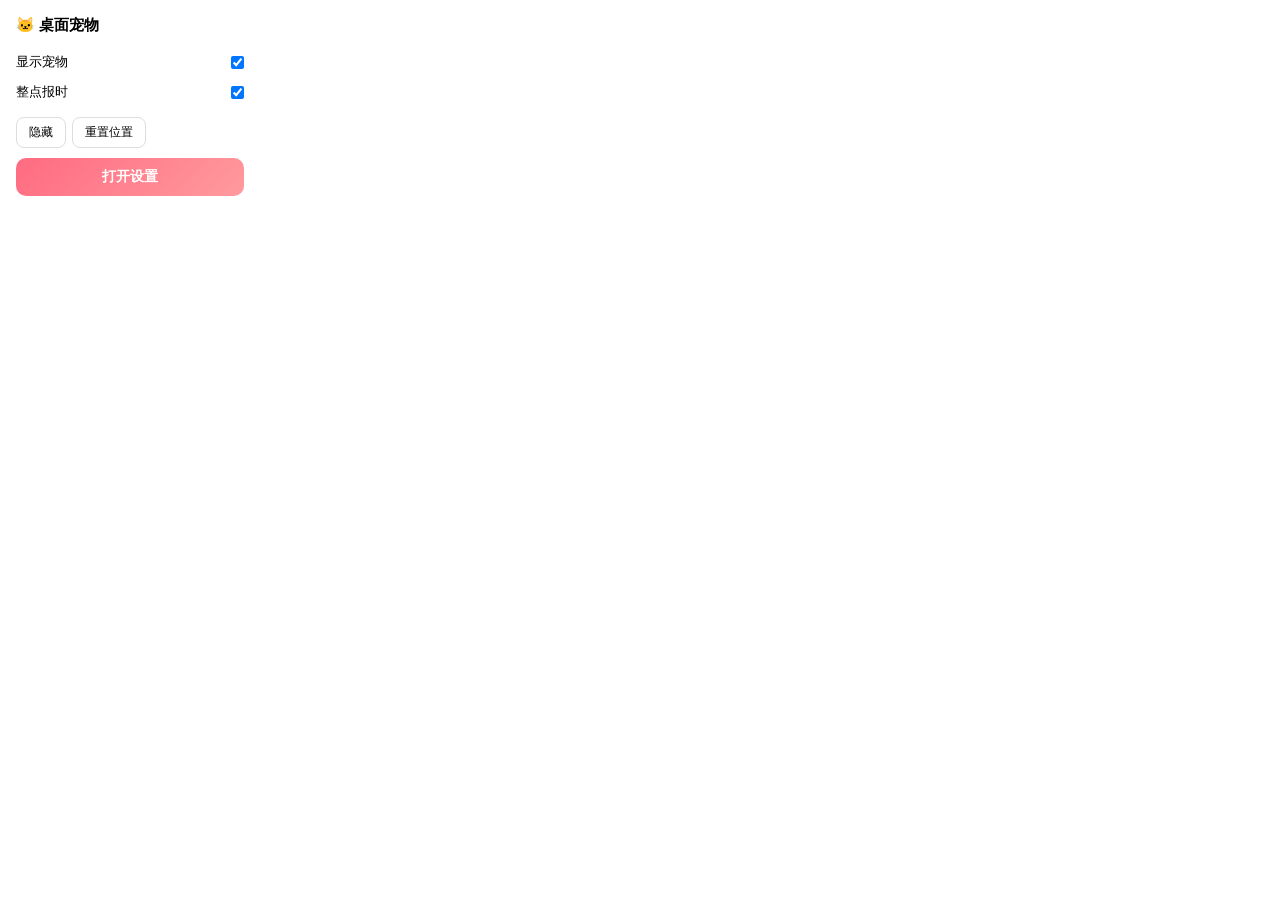
==== extension/popup.html @ 4a2c91ea "feat: Web悬浮桌面宠物 核心功能： - 悬浮容器：透明无边框、自由拖动、边缘吸附、物理回弹 - 帧动画引擎：PNG序列帧播放、GIF支持、自动高清适配 - 状态机：idle/clicked/d" ====
<!DOCTYPE html>
<html>
<head>
<meta charset="UTF-8">
<style>
* { margin: 0; padding: 0; box-sizing: border-box; }
body { width: 260px; font-family: -apple-system, sans-serif; font-size: 13px; padding: 16px; }
h3 { font-size: 15px; margin-bottom: 12px; }
.row { display: flex; justify-content: space-between; align-items: center; padding: 6px 0; }
.toggle-btn {
  width: 100%; padding: 10px; border: none; border-radius: 10px;
  background: linear-gradient(135deg, #FF6B81, #FF9A9E); color: #fff;
  font-size: 14px; font-weight: 600; cursor: pointer; margin-top: 10px;
}
.toggle-btn:hover { opacity: 0.9; }
.btn { padding: 6px 12px; border: 1px solid #ddd; border-radius: 8px; background: #fff; cursor: pointer; font-size: 12px; }
.btn:hover { background: #f5f5f5; }
.actions { display: flex; gap: 6px; margin-top: 10px; }
</style>
</head>
<body>
<h3>🐱 桌面宠物</h3>
<div class="row"><span>显示宠物</span><input type="checkbox" id="enabled" checked></div>
<div class="row"><span>整点报时</span><input type="checkbox" id="hourly" checked></div>
<div class="actions">
  <button class="btn" id="hide-btn">隐藏</button>
  <button class="btn" id="reset-btn">重置位置</button>
</div>
<button class="toggle-btn" id="settings-btn">打开设置</button>
<script src="popup.js"></script>
</body>
</html>
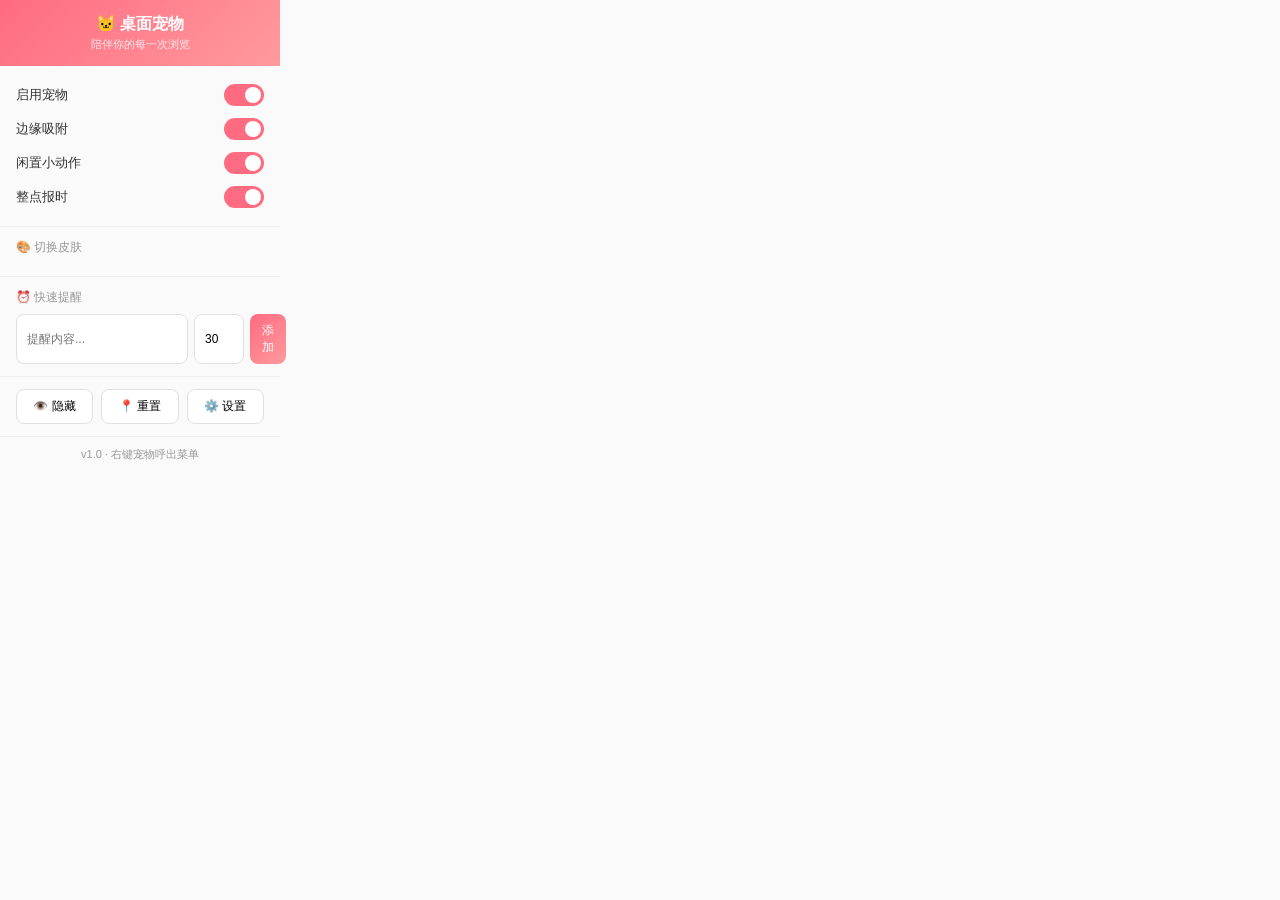
==== commit 02e3818e: "feat: 完善Chrome插件版 - 完善 content script：延迟注入、iframe 防重复、配置同步 - 增强 popup 面板：皮肤切换、快速提醒、开关控制 - 优化 backgro" ====
--- a/extension/popup.html
+++ b/extension/popup.html
@@ -1,32 +1,136 @@
 <!DOCTYPE html>
-<html>
+<html lang="zh-CN">
 <head>
 <meta charset="UTF-8">
 <style>
 * { margin: 0; padding: 0; box-sizing: border-box; }
-body { width: 260px; font-family: -apple-system, sans-serif; font-size: 13px; padding: 16px; }
-h3 { font-size: 15px; margin-bottom: 12px; }
-.row { display: flex; justify-content: space-between; align-items: center; padding: 6px 0; }
-.toggle-btn {
-  width: 100%; padding: 10px; border: none; border-radius: 10px;
-  background: linear-gradient(135deg, #FF6B81, #FF9A9E); color: #fff;
-  font-size: 14px; font-weight: 600; cursor: pointer; margin-top: 10px;
+body {
+  width: 280px; font-family: -apple-system, BlinkMacSystemFont, 'Segoe UI', sans-serif;
+  font-size: 13px; background: #FAFAFA; color: #333;
 }
-.toggle-btn:hover { opacity: 0.9; }
-.btn { padding: 6px 12px; border: 1px solid #ddd; border-radius: 8px; background: #fff; cursor: pointer; font-size: 12px; }
-.btn:hover { background: #f5f5f5; }
-.actions { display: flex; gap: 6px; margin-top: 10px; }
+.header {
+  background: linear-gradient(135deg, #FF6B81, #FF9A9E);
+  color: #fff; padding: 14px 16px; text-align: center;
+}
+.header h3 { font-size: 16px; margin-bottom: 2px; }
+.header p { font-size: 11px; opacity: 0.85; }
+.section { padding: 12px 16px; border-bottom: 1px solid #f0f0f0; }
+.section:last-child { border-bottom: none; }
+.row {
+  display: flex; justify-content: space-between; align-items: center;
+  padding: 6px 0;
+}
+.row label { font-size: 13px; }
+/* Toggle switch */
+.switch { position: relative; width: 40px; height: 22px; }
+.switch input { opacity: 0; width: 0; height: 0; }
+.slider {
+  position: absolute; top: 0; left: 0; right: 0; bottom: 0;
+  background: #ccc; border-radius: 11px; cursor: pointer; transition: 0.3s;
+}
+.slider::before {
+  content: ''; position: absolute; height: 16px; width: 16px;
+  left: 3px; bottom: 3px; background: #fff; border-radius: 50%; transition: 0.3s;
+}
+input:checked + .slider { background: #FF6B81; }
+input:checked + .slider::before { transform: translateX(18px); }
+/* Buttons */
+.btn-row { display: flex; gap: 8px; flex-wrap: wrap; }
+.btn {
+  flex: 1; min-width: 60px; padding: 8px 12px; border: 1px solid #e0e0e0;
+  border-radius: 8px; background: #fff; cursor: pointer; font-size: 12px;
+  text-align: center; transition: all 0.2s;
+}
+.btn:hover { background: #f5f5f5; border-color: #FF6B81; }
+.btn-primary {
+  background: linear-gradient(135deg, #FF6B81, #FF9A9E);
+  color: #fff; border: none;
+}
+.btn-primary:hover { opacity: 0.9; }
+/* Skin list */
+.skin-list { display: flex; gap: 6px; flex-wrap: wrap; margin-top: 8px; }
+.skin-item {
+  padding: 5px 12px; border: 2px solid #eee; border-radius: 8px;
+  cursor: pointer; font-size: 12px; transition: all 0.2s;
+}
+.skin-item:hover { border-color: #FFB6C1; }
+.skin-item.active { border-color: #FF6B81; background: #FFE8E8; color: #FF6B81; font-weight: 600; }
+/* Quick reminder */
+.reminder-input {
+  display: flex; gap: 6px; margin-top: 8px;
+}
+.reminder-input input {
+  flex: 1; padding: 6px 10px; border: 1px solid #e0e0e0; border-radius: 8px;
+  font-size: 12px; outline: none;
+}
+.reminder-input input:focus { border-color: #FF6B81; }
+.footer {
+  text-align: center; padding: 10px; font-size: 11px; color: #999;
+}
 </style>
 </head>
 <body>
-<h3>🐱 桌面宠物</h3>
-<div class="row"><span>显示宠物</span><input type="checkbox" id="enabled" checked></div>
-<div class="row"><span>整点报时</span><input type="checkbox" id="hourly" checked></div>
-<div class="actions">
-  <button class="btn" id="hide-btn">隐藏</button>
-  <button class="btn" id="reset-btn">重置位置</button>
+
+<div class="header">
+  <h3>🐱 桌面宠物</h3>
+  <p>陪伴你的每一次浏览</p>
 </div>
-<button class="toggle-btn" id="settings-btn">打开设置</button>
+
+<div class="section">
+  <div class="row">
+    <label>启用宠物</label>
+    <label class="switch">
+      <input type="checkbox" id="enabled" checked>
+      <span class="slider"></span>
+    </label>
+  </div>
+  <div class="row">
+    <label>边缘吸附</label>
+    <label class="switch">
+      <input type="checkbox" id="edge-snap" checked>
+      <span class="slider"></span>
+    </label>
+  </div>
+  <div class="row">
+    <label>闲置小动作</label>
+    <label class="switch">
+      <input type="checkbox" id="idle-enabled" checked>
+      <span class="slider"></span>
+    </label>
+  </div>
+  <div class="row">
+    <label>整点报时</label>
+    <label class="switch">
+      <input type="checkbox" id="hourly" checked>
+      <span class="slider"></span>
+    </label>
+  </div>
+</div>
+
+<div class="section">
+  <label style="font-size:12px;color:#999;">🎨 切换皮肤</label>
+  <div class="skin-list" id="skin-list"></div>
+</div>
+
+<div class="section">
+  <label style="font-size:12px;color:#999;">⏰ 快速提醒</label>
+  <div class="reminder-input">
+    <input type="text" id="reminder-text" placeholder="提醒内容...">
+    <input type="number" id="reminder-minutes" placeholder="分钟" value="30" style="width:50px">
+    <button class="btn btn-primary" id="add-reminder" style="min-width:auto">添加</button>
+  </div>
+</div>
+
+<div class="section">
+  <div class="btn-row">
+    <button class="btn" id="hide-btn">👁️ 隐藏</button>
+    <button class="btn" id="reset-btn">📍 重置</button>
+    <button class="btn" id="settings-btn">⚙️ 设置</button>
+  </div>
+</div>
+
+<div class="footer">v1.0 · 右键宠物呼出菜单</div>
+
 <script src="popup.js"></script>
 </body>
 </html>
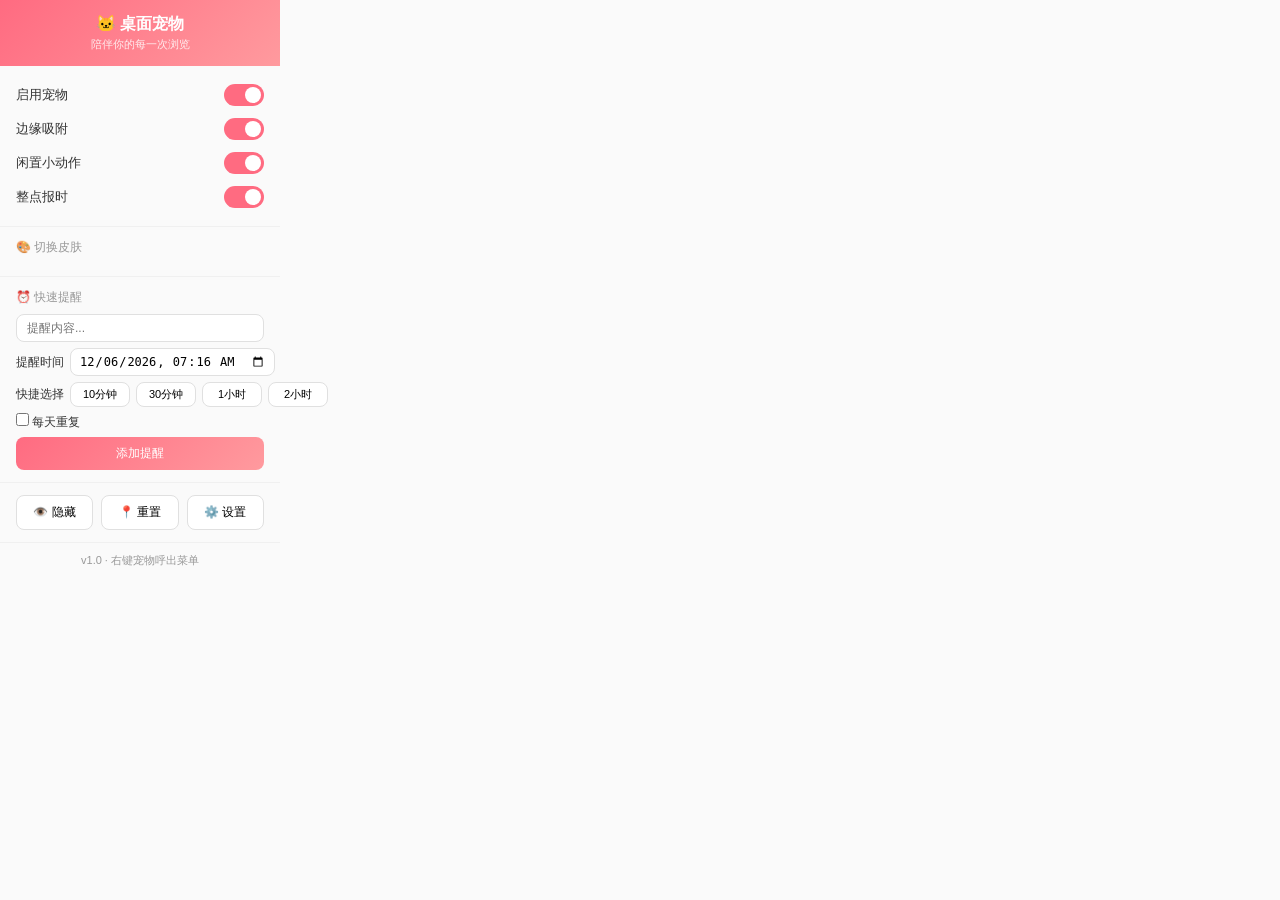
==== commit 0fa83af9: "fix: v1.2.0 修复三个问题 1. 默认宠物改为emoji显示（🐱🐶🐰🐼🦊🐧），不再用像素图片 2. 修复刷新页面配置丢失：同步chrome.storage.local到localStorag" ====
--- a/extension/popup.html
+++ b/extension/popup.html
@@ -114,10 +114,25 @@
 
 <div class="section">
   <label style="font-size:12px;color:#999;">⏰ 快速提醒</label>
-  <div class="reminder-input">
-    <input type="text" id="reminder-text" placeholder="提醒内容...">
-    <input type="number" id="reminder-minutes" placeholder="分钟" value="30" style="width:50px">
-    <button class="btn btn-primary" id="add-reminder" style="min-width:auto">添加</button>
+  <div style="margin-top:8px;display:flex;flex-direction:column;gap:6px">
+    <input type="text" id="reminder-text" placeholder="提醒内容..." style="padding:6px 10px;border:1px solid #e0e0e0;border-radius:8px;font-size:12px;outline:none">
+    <div style="display:flex;gap:6px;align-items:center">
+      <label style="font-size:12px;white-space:nowrap">提醒时间</label>
+      <input type="datetime-local" id="reminder-time" style="flex:1;padding:5px 8px;border:1px solid #e0e0e0;border-radius:8px;font-size:12px;outline:none">
+    </div>
+    <div style="display:flex;gap:6px;align-items:center">
+      <label style="font-size:12px;white-space:nowrap">快捷选择</label>
+      <button class="btn" id="rem-10m" style="padding:4px 8px;font-size:11px">10分钟</button>
+      <button class="btn" id="rem-30m" style="padding:4px 8px;font-size:11px">30分钟</button>
+      <button class="btn" id="rem-1h" style="padding:4px 8px;font-size:11px">1小时</button>
+      <button class="btn" id="rem-2h" style="padding:4px 8px;font-size:11px">2小时</button>
+    </div>
+    <div style="display:flex;gap:6px;align-items:center">
+      <label style="font-size:12px;white-space:nowrap">
+        <input type="checkbox" id="reminder-repeat"> 每天重复
+      </label>
+    </div>
+    <button class="btn btn-primary" id="add-reminder" style="width:100%">添加提醒</button>
   </div>
 </div>
 
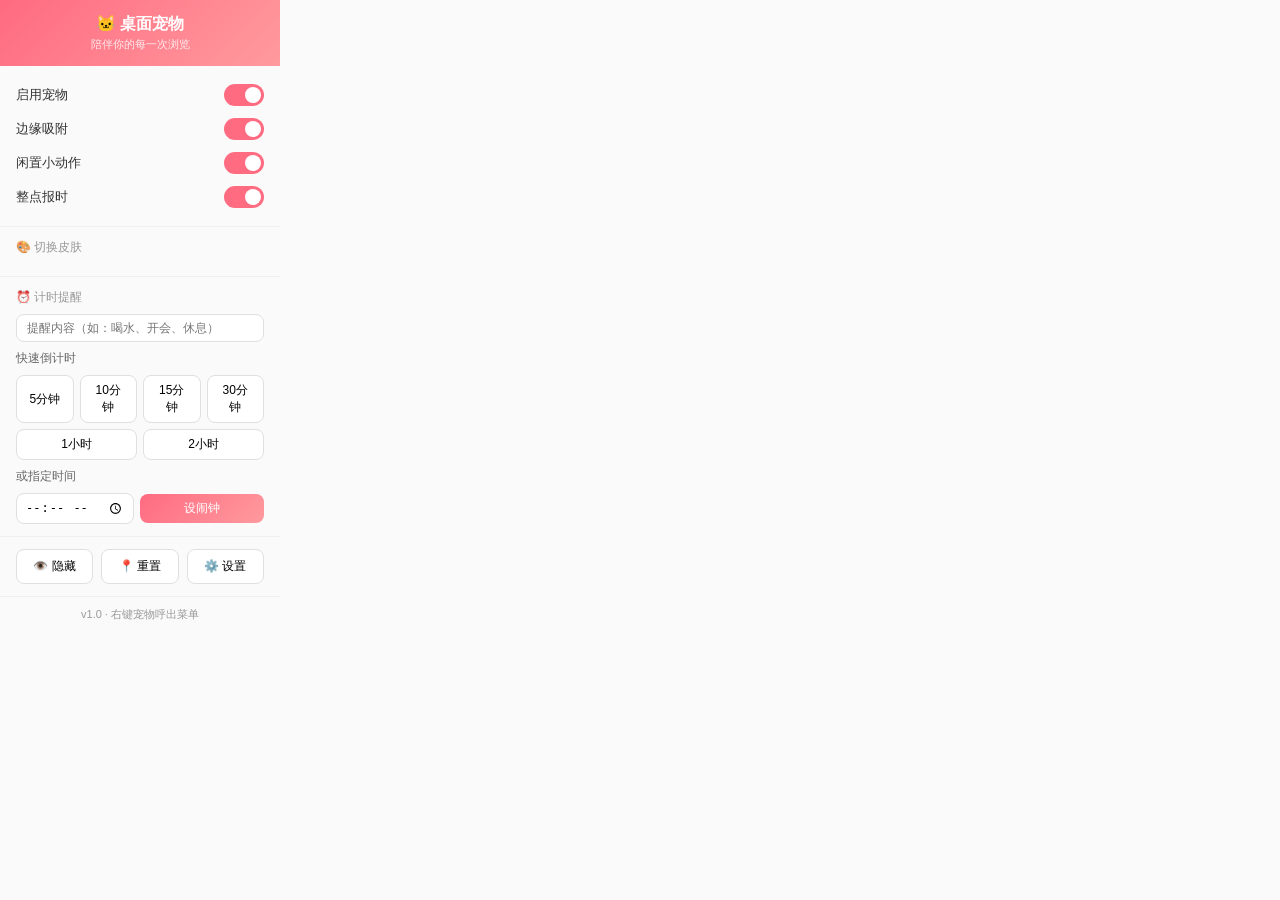
==== commit d3ec9c39: "fix: v1.3.0 提醒改为计时器+闹钟模式 - 移除每天重复选项 - 快速倒计时：5/10/15/30分钟、1/2小时，单击选中，双击直接设置 - 指定时间闹钟：time picker选择具体时" ====
--- a/extension/popup.html
+++ b/extension/popup.html
@@ -113,26 +113,23 @@
 </div>
 
 <div class="section">
-  <label style="font-size:12px;color:#999;">⏰ 快速提醒</label>
-  <div style="margin-top:8px;display:flex;flex-direction:column;gap:6px">
-    <input type="text" id="reminder-text" placeholder="提醒内容..." style="padding:6px 10px;border:1px solid #e0e0e0;border-radius:8px;font-size:12px;outline:none">
+  <label style="font-size:12px;color:#999;">⏰ 计时提醒</label>
+  <div style="margin-top:8px;display:flex;flex-direction:column;gap:8px">
+    <input type="text" id="reminder-text" placeholder="提醒内容（如：喝水、开会、休息）" style="padding:6px 10px;border:1px solid #e0e0e0;border-radius:8px;font-size:12px;outline:none">
+    <div style="font-size:12px;color:#666">快速倒计时</div>
+    <div style="display:flex;gap:6px;flex-wrap:wrap">
+      <button class="btn timer-btn" data-min="5" style="padding:6px 10px;font-size:12px;flex:1;min-width:50px">5分钟</button>
+      <button class="btn timer-btn" data-min="10" style="padding:6px 10px;font-size:12px;flex:1;min-width:50px">10分钟</button>
+      <button class="btn timer-btn" data-min="15" style="padding:6px 10px;font-size:12px;flex:1;min-width:50px">15分钟</button>
+      <button class="btn timer-btn" data-min="30" style="padding:6px 10px;font-size:12px;flex:1;min-width:50px">30分钟</button>
+      <button class="btn timer-btn" data-min="60" style="padding:6px 10px;font-size:12px;flex:1;min-width:50px">1小时</button>
+      <button class="btn timer-btn" data-min="120" style="padding:6px 10px;font-size:12px;flex:1;min-width:50px">2小时</button>
+    </div>
+    <div style="font-size:12px;color:#666">或指定时间</div>
     <div style="display:flex;gap:6px;align-items:center">
-      <label style="font-size:12px;white-space:nowrap">提醒时间</label>
-      <input type="datetime-local" id="reminder-time" style="flex:1;padding:5px 8px;border:1px solid #e0e0e0;border-radius:8px;font-size:12px;outline:none">
+      <input type="time" id="reminder-time" style="flex:1;padding:5px 8px;border:1px solid #e0e0e0;border-radius:8px;font-size:12px;outline:none">
+      <button class="btn btn-primary" id="add-alarm" style="min-width:auto;padding:6px 12px">设闹钟</button>
     </div>
-    <div style="display:flex;gap:6px;align-items:center">
-      <label style="font-size:12px;white-space:nowrap">快捷选择</label>
-      <button class="btn" id="rem-10m" style="padding:4px 8px;font-size:11px">10分钟</button>
-      <button class="btn" id="rem-30m" style="padding:4px 8px;font-size:11px">30分钟</button>
-      <button class="btn" id="rem-1h" style="padding:4px 8px;font-size:11px">1小时</button>
-      <button class="btn" id="rem-2h" style="padding:4px 8px;font-size:11px">2小时</button>
-    </div>
-    <div style="display:flex;gap:6px;align-items:center">
-      <label style="font-size:12px;white-space:nowrap">
-        <input type="checkbox" id="reminder-repeat"> 每天重复
-      </label>
-    </div>
-    <button class="btn btn-primary" id="add-reminder" style="width:100%">添加提醒</button>
   </div>
 </div>
 
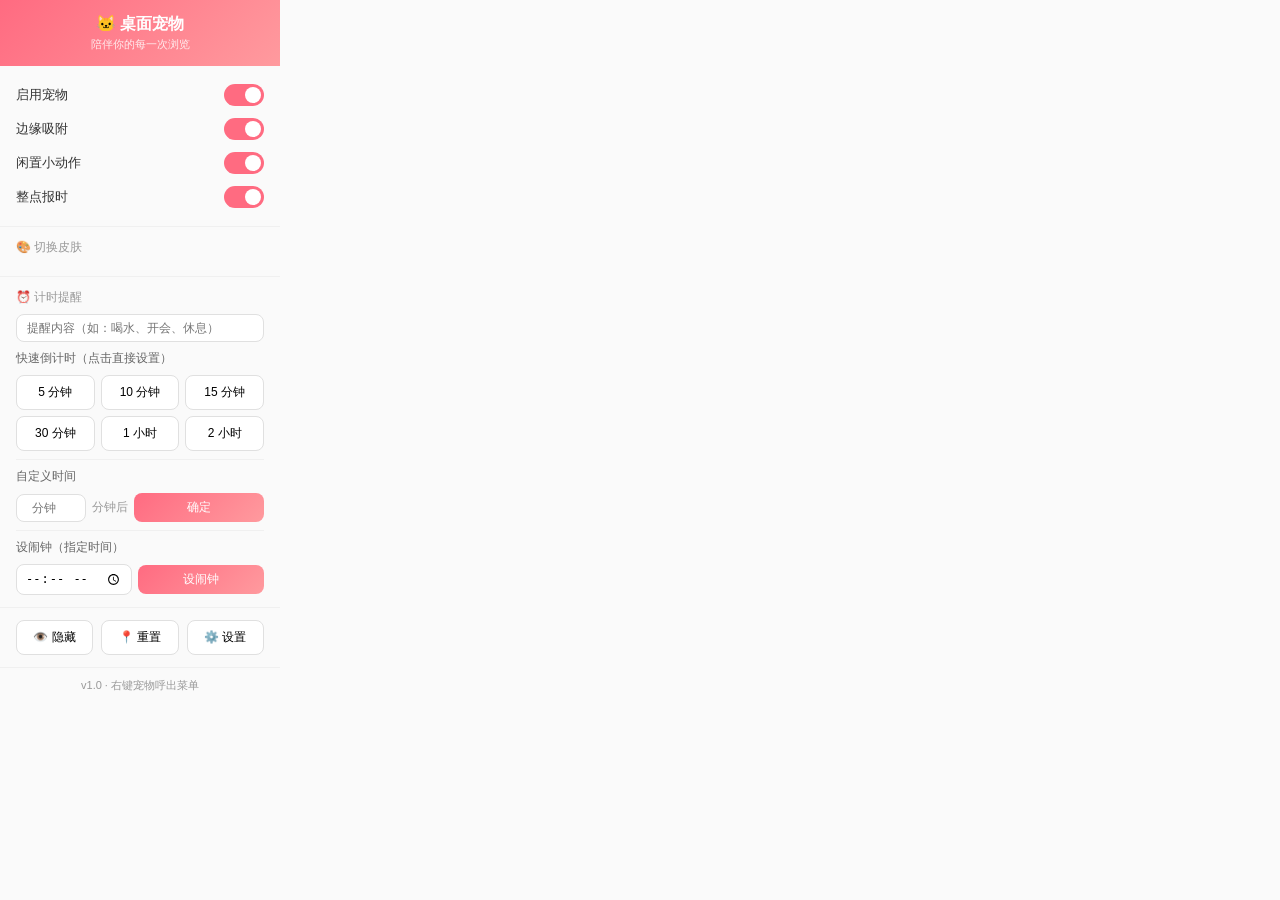
==== commit 99a75a99: "fix: v1.4.0 提醒功能优化 - 快速倒计时：单击直接启动，显示绿色✓反馈 - 自定义分钟数：输入框+确定按钮 - 设闹钟：选择具体时间 - 三个功能分区，界面更清晰" ====
--- a/extension/popup.html
+++ b/extension/popup.html
@@ -116,19 +116,25 @@
   <label style="font-size:12px;color:#999;">⏰ 计时提醒</label>
   <div style="margin-top:8px;display:flex;flex-direction:column;gap:8px">
     <input type="text" id="reminder-text" placeholder="提醒内容（如：喝水、开会、休息）" style="padding:6px 10px;border:1px solid #e0e0e0;border-radius:8px;font-size:12px;outline:none">
-    <div style="font-size:12px;color:#666">快速倒计时</div>
-    <div style="display:flex;gap:6px;flex-wrap:wrap">
-      <button class="btn timer-btn" data-min="5" style="padding:6px 10px;font-size:12px;flex:1;min-width:50px">5分钟</button>
-      <button class="btn timer-btn" data-min="10" style="padding:6px 10px;font-size:12px;flex:1;min-width:50px">10分钟</button>
-      <button class="btn timer-btn" data-min="15" style="padding:6px 10px;font-size:12px;flex:1;min-width:50px">15分钟</button>
-      <button class="btn timer-btn" data-min="30" style="padding:6px 10px;font-size:12px;flex:1;min-width:50px">30分钟</button>
-      <button class="btn timer-btn" data-min="60" style="padding:6px 10px;font-size:12px;flex:1;min-width:50px">1小时</button>
-      <button class="btn timer-btn" data-min="120" style="padding:6px 10px;font-size:12px;flex:1;min-width:50px">2小时</button>
+    <div style="font-size:12px;color:#666">快速倒计时（点击直接设置）</div>
+    <div style="display:grid;grid-template-columns:repeat(3,1fr);gap:6px">
+      <button class="btn timer-btn" data-min="5" style="padding:8px 0;font-size:12px">5 分钟</button>
+      <button class="btn timer-btn" data-min="10" style="padding:8px 0;font-size:12px">10 分钟</button>
+      <button class="btn timer-btn" data-min="15" style="padding:8px 0;font-size:12px">15 分钟</button>
+      <button class="btn timer-btn" data-min="30" style="padding:8px 0;font-size:12px">30 分钟</button>
+      <button class="btn timer-btn" data-min="60" style="padding:8px 0;font-size:12px">1 小时</button>
+      <button class="btn timer-btn" data-min="120" style="padding:8px 0;font-size:12px">2 小时</button>
     </div>
-    <div style="font-size:12px;color:#666">或指定时间</div>
+    <div style="border-top:1px solid #f0f0f0;padding-top:8px;font-size:12px;color:#666">自定义时间</div>
+    <div style="display:flex;gap:6px;align-items:center">
+      <input type="number" id="custom-minutes" placeholder="分钟" min="1" max="1440" style="width:70px;padding:6px 8px;border:1px solid #e0e0e0;border-radius:8px;font-size:12px;outline:none;text-align:center">
+      <span style="font-size:12px;color:#999">分钟后</span>
+      <button class="btn btn-primary" id="add-custom-timer" style="min-width:auto;padding:6px 14px;margin-left:auto">确定</button>
+    </div>
+    <div style="border-top:1px solid #f0f0f0;padding-top:8px;font-size:12px;color:#666">设闹钟（指定时间）</div>
     <div style="display:flex;gap:6px;align-items:center">
       <input type="time" id="reminder-time" style="flex:1;padding:5px 8px;border:1px solid #e0e0e0;border-radius:8px;font-size:12px;outline:none">
-      <button class="btn btn-primary" id="add-alarm" style="min-width:auto;padding:6px 12px">设闹钟</button>
+      <button class="btn btn-primary" id="add-alarm" style="min-width:auto;padding:6px 14px">设闹钟</button>
     </div>
   </div>
 </div>
